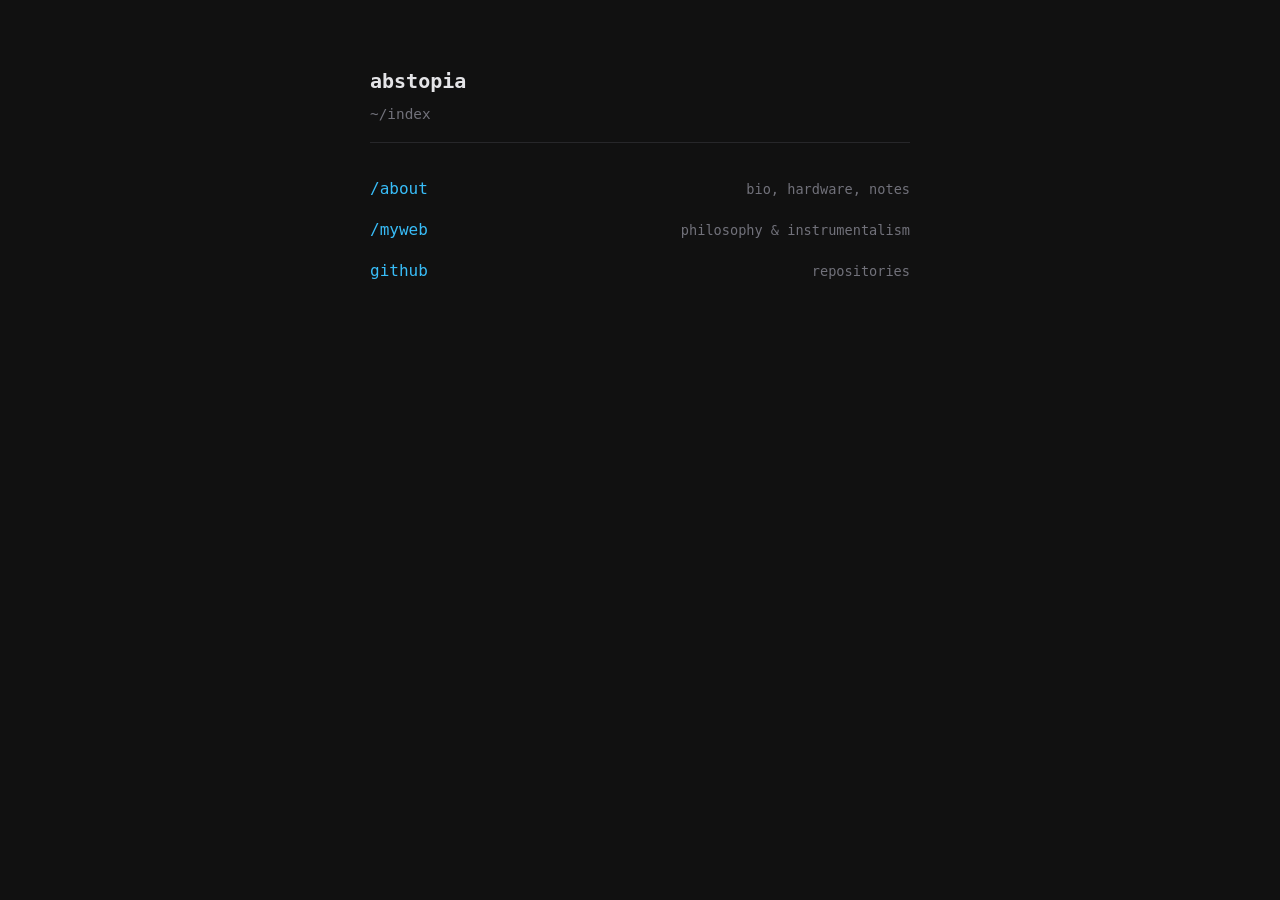
==== index.html @ 98bb940f "Add initial HTML structure for abstopia" ====
<!DOCTYPE html>
<html lang="en">
<head>
  <meta charset="UTF-8">
  <meta name="viewport" content="width=device-width, initial-scale=1.0">
  <title>abstopia</title>
  <style>
    :root {
      --bg: #111111;
      --text: #e4e4e7;
      --muted: #71717a;
      --accent: #38bdf8;
      --border: #27272a;
    }
    body {
      background: var(--bg);
      color: var(--text);
      font-family: ui-monospace, SFMono-Regular, Menlo, Monaco, Consolas, monospace;
      max-width: 540px;
      margin: 0 auto;
      padding: 4rem 1.5rem;
      line-height: 1.7;
    }
    h1 {
      font-size: 1.25rem;
      font-weight: 600;
      margin: 0 0 0.25rem 0;
    }
    .sub {
      color: var(--muted);
      font-size: 0.9rem;
      margin: 0 0 2rem 0;
      padding-bottom: 1rem;
      border-bottom: 1px solid var(--border);
    }
    ul {
      list-style: none;
      padding: 0;
      margin: 0;
    }
    li {
      margin-bottom: 0.85rem;
      display: flex;
      justify-content: space-between;
      align-items: baseline;
      gap: 1rem;
    }
    a {
      color: var(--accent);
      text-decoration: none;
    }
    a:hover {
      text-decoration: underline;
    }
    .desc {
      color: var(--muted);
      font-size: 0.85rem;
      text-align: right;
    }
  </style>
</head>
<body>
  <h1>abstopia</h1>
  <p class="sub">~/index</p>

  <ul>
    <li>
      <a href="/about/">/about</a>
      <span class="desc">bio, hardware, notes</span>
    </li>
    <li>
      <a href="/myweb/">/myweb</a>
      <span class="desc">philosophy &amp; instrumentalism</span>
    </li>
    <li>
      <a href="https://github.com/abstopia">github</a>
      <span class="desc">repositories</span>
    </li>
  </ul>
</body>
</html>
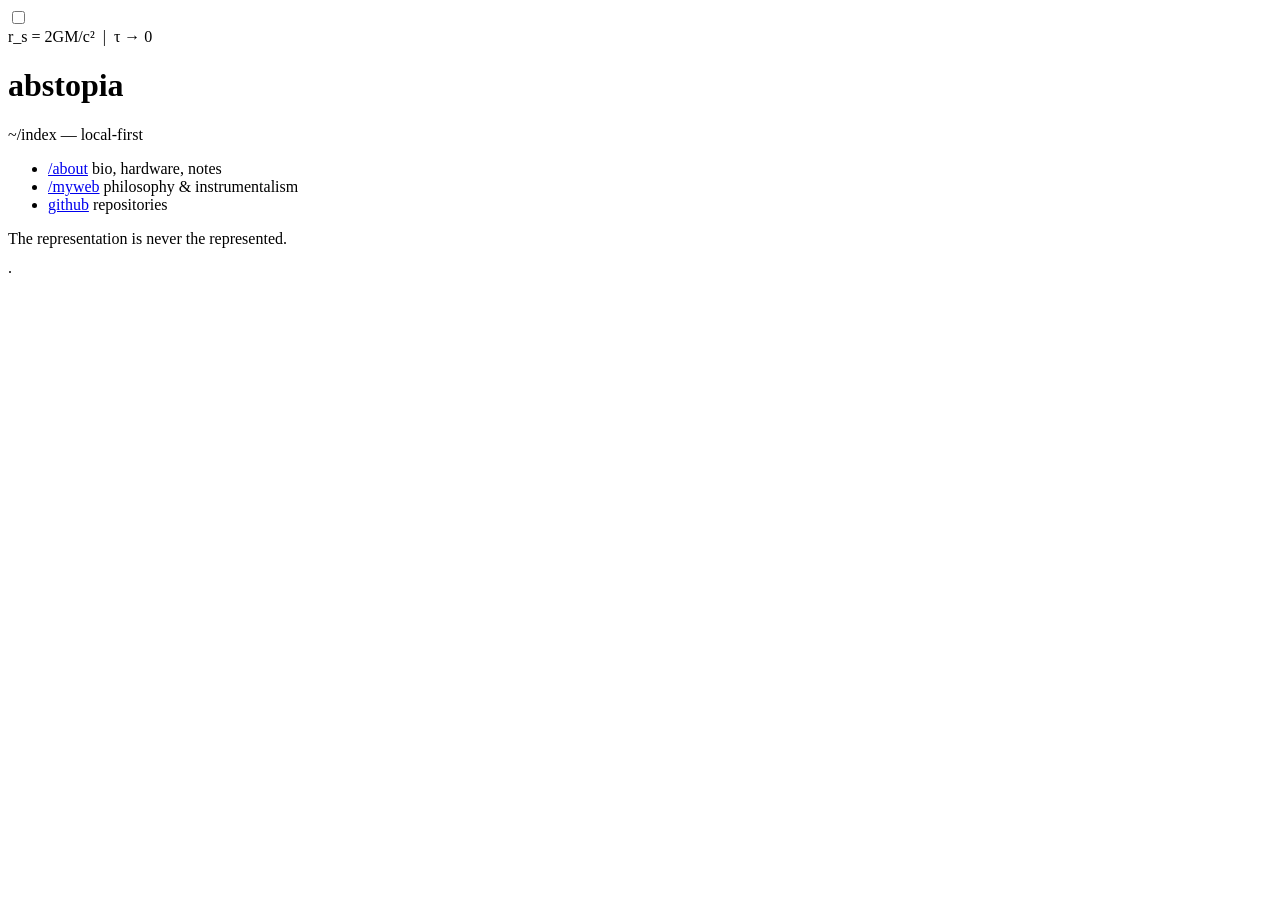
==== commit a150fefa: "Refactor index.html to use external CSS and add features Removed internal styles and added external " ====
--- a/index.html
+++ b/index.html
@@ -4,78 +4,48 @@
   <meta charset="UTF-8">
   <meta name="viewport" content="width=device-width, initial-scale=1.0">
   <title>abstopia</title>
-  <style>
-    :root {
-      --bg: #111111;
-      --text: #e4e4e7;
-      --muted: #71717a;
-      --accent: #38bdf8;
-      --border: #27272a;
-    }
-    body {
-      background: var(--bg);
-      color: var(--text);
-      font-family: ui-monospace, SFMono-Regular, Menlo, Monaco, Consolas, monospace;
-      max-width: 540px;
-      margin: 0 auto;
-      padding: 4rem 1.5rem;
-      line-height: 1.7;
-    }
-    h1 {
-      font-size: 1.25rem;
-      font-weight: 600;
-      margin: 0 0 0.25rem 0;
-    }
-    .sub {
-      color: var(--muted);
-      font-size: 0.9rem;
-      margin: 0 0 2rem 0;
-      padding-bottom: 1rem;
-      border-bottom: 1px solid var(--border);
-    }
-    ul {
-      list-style: none;
-      padding: 0;
-      margin: 0;
-    }
-    li {
-      margin-bottom: 0.85rem;
-      display: flex;
-      justify-content: space-between;
-      align-items: baseline;
-      gap: 1rem;
-    }
-    a {
-      color: var(--accent);
-      text-decoration: none;
-    }
-    a:hover {
-      text-decoration: underline;
-    }
-    .desc {
-      color: var(--muted);
-      font-size: 0.85rem;
-      text-align: right;
-    }
-  </style>
+  <link rel="stylesheet" href="style.css">
 </head>
 <body>
-  <h1>abstopia</h1>
-  <p class="sub">~/index</p>
+  <!-- Hidden CSS-only toggle for Easter Egg #2 -->
+  <input type="checkbox" id="singularity-toggle" aria-hidden="true">
 
-  <ul>
-    <li>
-      <a href="/about/">/about</a>
-      <span class="desc">bio, hardware, notes</span>
-    </li>
-    <li>
-      <a href="/myweb/">/myweb</a>
-      <span class="desc">philosophy &amp; instrumentalism</span>
-    </li>
-    <li>
-      <a href="https://github.com/abstopia">github</a>
-      <span class="desc">repositories</span>
-    </li>
-  </ul>
+  <main class="void">
+    <!-- Pure CSS Black Hole -->
+    <div class="cosmos" title="Approach the event horizon...">
+      <div class="lensing-halo"></div>
+      <div class="accretion-disk"></div>
+      <div class="event-horizon">
+        <span class="photon-ring"></span>
+      </div>
+      <div class="telemetry">r_s = 2GM/c² &nbsp;|&nbsp; τ → 0</div>
+    </div>
+
+    <header>
+      <h1>abstopia</h1>
+      <p class="sub">~/index — <span class="status">local-first</span></p>
+    </header>
+
+    <ul class="directory">
+      <li>
+        <a href="/about/">/about</a>
+        <span class="desc">bio, hardware, notes</span>
+      </li>
+      <li>
+        <a href="/myweb/">/myweb</a>
+        <span class="desc">philosophy &amp; instrumentalism</span>
+      </li>
+      <li>
+        <a href="https://github.com/abstopia">github</a>
+        <span class="desc">repositories</span>
+      </li>
+    </ul>
+
+    <!-- Easter Egg #3: Invisible until highlighted with cursor -->
+    <p class="hidden-axiom">The representation is never the represented.</p>
+  </main>
+
+  <!-- Easter Egg #2 Trigger: Tiny pulsing pixel in bottom-right -->
+  <label for="singularity-toggle" class="anomaly-dot" title="Collapse">·</label>
 </body>
 </html>
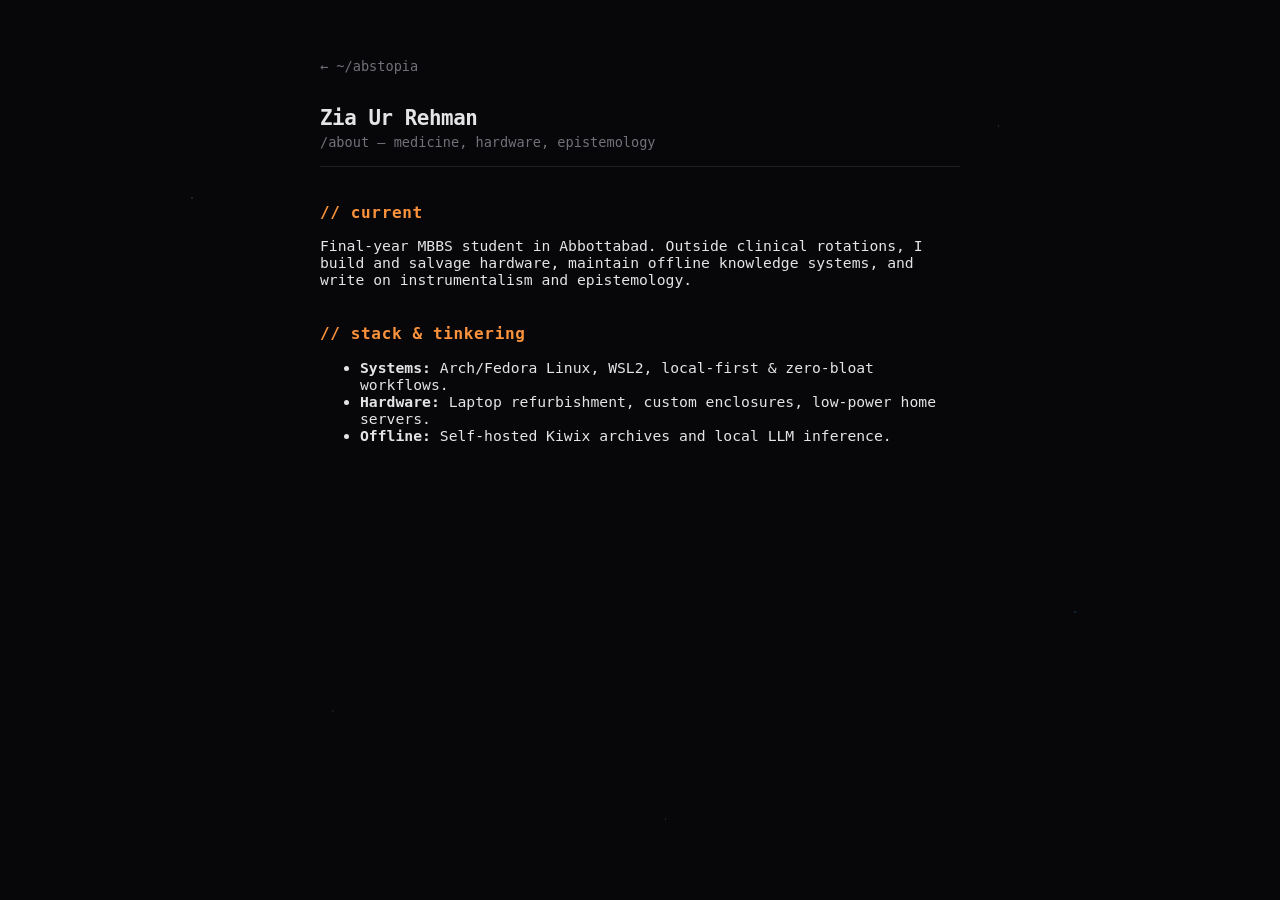
==== commit 2db31483: "Modify index.html for about page content Updated the title and added new sections to the page." ====
--- a/index.html
+++ b/index.html
@@ -3,49 +3,70 @@
 <head>
   <meta charset="UTF-8">
   <meta name="viewport" content="width=device-width, initial-scale=1.0">
-  <title>abstopia</title>
-  <link rel="stylesheet" href="style.css">
+  <title>abstopia — /about</title>
+  <!-- Pulls shared theme variables and base aesthetics from the root repo -->
+  <link rel="stylesheet" href="/style.css">
+  <style>
+    /* Sub-page reading override (so long text isn't vertically centered like the root hub) */
+    body {
+      display: block;
+      padding: 3.5rem 1.5rem;
+    }
+    .page {
+      max-width: 640px;
+      margin: 0 auto;
+    }
+    .crumb {
+      display: inline-block;
+      margin-bottom: 2rem;
+      font-size: 0.85rem;
+      color: var(--muted);
+      text-decoration: none;
+    }
+    .crumb:hover {
+      color: var(--accent);
+    }
+    section {
+      margin-top: 2.25rem;
+    }
+    h2 {
+      font-size: 1rem;
+      color: var(--hot);
+      text-transform: lowercase;
+      letter-spacing: 0.04em;
+      margin-bottom: 0.75rem;
+    }
+    p, li {
+      font-size: 0.92rem;
+      color: var(--text);
+    }
+  </style>
 </head>
 <body>
-  <!-- Hidden CSS-only toggle for Easter Egg #2 -->
-  <input type="checkbox" id="singularity-toggle" aria-hidden="true">
-
-  <main class="void">
-    <!-- Pure CSS Black Hole -->
-    <div class="cosmos" title="Approach the event horizon...">
-      <div class="lensing-halo"></div>
-      <div class="accretion-disk"></div>
-      <div class="event-horizon">
-        <span class="photon-ring"></span>
-      </div>
-      <div class="telemetry">r_s = 2GM/c² &nbsp;|&nbsp; τ → 0</div>
-    </div>
+  <main class="page">
+    <a href="/" class="crumb">← ~/abstopia</a>
 
     <header>
-      <h1>abstopia</h1>
-      <p class="sub">~/index — <span class="status">local-first</span></p>
+      <h1>Zia Ur Rehman</h1>
+      <p class="sub">/about — medicine, hardware, epistemology</p>
     </header>
 
-    <ul class="directory">
-      <li>
-        <a href="/about/">/about</a>
-        <span class="desc">bio, hardware, notes</span>
-      </li>
-      <li>
-        <a href="/myweb/">/myweb</a>
-        <span class="desc">philosophy &amp; instrumentalism</span>
-      </li>
-      <li>
-        <a href="https://github.com/abstopia">github</a>
-        <span class="desc">repositories</span>
-      </li>
-    </ul>
+    <section>
+      <h2>// current</h2>
+      <p>
+        Final-year MBBS student in Abbottabad. Outside clinical rotations, I build and salvage 
+        hardware, maintain offline knowledge systems, and write on instrumentalism and epistemology.
+      </p>
+    </section>
 
-    <!-- Easter Egg #3: Invisible until highlighted with cursor -->
-    <p class="hidden-axiom">The representation is never the represented.</p>
+    <section>
+      <h2>// stack &amp; tinkering</h2>
+      <ul>
+        <li><strong>Systems:</strong> Arch/Fedora Linux, WSL2, local-first &amp; zero-bloat workflows.</li>
+        <li><strong>Hardware:</strong> Laptop refurbishment, custom enclosures, low-power home servers.</li>
+        <li><strong>Offline:</strong> Self-hosted Kiwix archives and local LLM inference.</li>
+      </ul>
+    </section>
   </main>
-
-  <!-- Easter Egg #2 Trigger: Tiny pulsing pixel in bottom-right -->
-  <label for="singularity-toggle" class="anomaly-dot" title="Collapse">·</label>
 </body>
 </html>
--- a/style.css
+++ b/style.css
@@ -0,0 +1,330 @@
+:root {
+  --bg: #070709;
+  --text: #e4e4e7;
+  --muted: #71717a;
+  --accent: #38bdf8;
+  --hot: #fb923c;
+  --core-glow: rgba(251, 146, 60, 0.45);
+  --border: #1e1e24;
+}
+
+* {
+  box-sizing: border-box;
+}
+
+body {
+  background-color: var(--bg);
+  /* Subtle deep-space starfield using pure CSS radial gradients */
+  background-image:
+    radial-gradient(1px 1px at 15% 22%, rgba(255, 255, 255, 0.35), transparent),
+    radial-gradient(1px 1px at 78% 14%, rgba(255, 255, 255, 0.25), transparent),
+    radial-gradient(1.5px 1.5px at 84% 68%, rgba(56, 189, 248, 0.3), transparent),
+    radial-gradient(1px 1px at 26% 79%, rgba(255, 255, 255, 0.2), transparent),
+    radial-gradient(1px 1px at 52% 91%, rgba(255, 255, 255, 0.25), transparent);
+  color: var(--text);
+  font-family: ui-monospace, SFMono-Regular, Menlo, Monaco, Consolas, monospace;
+  margin: 0;
+  min-height: 100vh;
+  display: flex;
+  align-items: center;
+  justify-content: center;
+  padding: 2rem 1.5rem;
+  overflow-x: hidden;
+}
+
+#singularity-toggle {
+  display: none;
+}
+
+.void {
+  width: 100%;
+  max-width: 520px;
+  transition: transform 1.2s cubic-bezier(0.22, 1, 0.36, 1), filter 1.2s ease;
+}
+
+/* =========================================
+   BLACK HOLE GRAPHIC & GRAVITATIONAL LENSING
+   ========================================= */
+.cosmos {
+  position: relative;
+  width: 240px;
+  height: 170px;
+  margin: 0 auto 2rem auto;
+  display: flex;
+  align-items: center;
+  justify-content: center;
+  cursor: crosshair;
+  user-select: none;
+}
+
+/* Upper bent light arch (gravitational lensing of far disk) */
+.lensing-halo {
+  position: absolute;
+  width: 112px;
+  height: 112px;
+  border-radius: 50%;
+  background: conic-gradient(
+    from 210deg,
+    transparent 0deg,
+    rgba(251, 146, 60, 0.15) 45deg,
+    rgba(253, 224, 71, 0.65) 110deg,
+    rgba(186, 230, 253, 0.8) 160deg,
+    transparent 230deg
+  );
+  filter: blur(4px);
+  transform: translateY(-10px) scaleY(0.88);
+  animation: pulseHalo 6s ease-in-out infinite;
+  pointer-events: none;
+}
+
+/* Tilted swirling accretion disk */
+.accretion-disk {
+  position: absolute;
+  width: 220px;
+  height: 220px;
+  border-radius: 50%;
+  background: conic-gradient(
+    from 0deg,
+    rgba(234, 88, 12, 0.1) 0%,
+    rgba(251, 146, 60, 0.85) 22%,
+    rgba(254, 240, 138, 0.95) 38%,
+    rgba(125, 211, 252, 0.9) 55%,
+    rgba(56, 189, 248, 0.35) 75%,
+    rgba(234, 88, 12, 0.1) 100%
+  );
+  /* Hollow out the center so it wraps around the event horizon */
+  -webkit-mask-image: radial-gradient(circle, transparent 36%, black 42%, black 66%, transparent 72%);
+  mask-image: radial-gradient(circle, transparent 36%, black 42%, black 66%, transparent 72%);
+  transform: rotateX(73deg) rotateZ(-14deg);
+  animation: spinDisk 9s linear infinite;
+  box-shadow: 0 0 35px var(--core-glow);
+  transition: animation-duration 0.4s ease, filter 0.6s ease;
+}
+
+/* The Event Horizon (Singularity shadow) */
+.event-horizon {
+  position: relative;
+  width: 76px;
+  height: 76px;
+  border-radius: 50%;
+  background: #000000;
+  z-index: 2;
+  box-shadow:
+    0 0 0 1.5px rgba(254, 240, 138, 0.75),
+    0 0 14px 3px rgba(251, 146, 60, 0.65),
+    0 0 38px 8px rgba(56, 189, 248, 0.22),
+    inset 0 0 12px #000000;
+  transition: transform 0.6s cubic-bezier(0.22, 1, 0.36, 1), box-shadow 0.6s ease;
+}
+
+/* Inner photon sphere shimmer */
+.photon-ring {
+  position: absolute;
+  inset: -3px;
+  border-radius: 50%;
+  border: 1px solid rgba(255, 255, 255, 0.35);
+  opacity: 0.6;
+  animation: spinRing 4s linear infinite reverse;
+}
+
+/* =========================================
+   EASTER EGG #1: TIME DILATION ON HOVER
+   ========================================= */
+.telemetry {
+  position: absolute;
+  bottom: -6px;
+  font-size: 0.7rem;
+  color: var(--hot);
+  letter-spacing: 0.06em;
+  opacity: 0;
+  transform: translateY(4px);
+  transition: opacity 0.4s ease, transform 0.4s ease;
+  pointer-events: none;
+}
+
+.cosmos:hover .accretion-disk,
+.cosmos:active .accretion-disk {
+  animation-duration: 1.4s;
+  filter: brightness(1.35) contrast(1.15);
+}
+
+.cosmos:hover .event-horizon,
+.cosmos:active .event-horizon {
+  transform: scale(1.12);
+  box-shadow:
+    0 0 0 2px #ffffff,
+    0 0 22px 6px rgba(251, 146, 60, 0.9),
+    0 0 55px 14px rgba(56, 189, 248, 0.45);
+}
+
+.cosmos:hover .telemetry,
+.cosmos:active .telemetry {
+  opacity: 0.9;
+  transform: translateY(0);
+}
+
+/* =========================================
+   DIRECTORY & TYPOGRAPHY
+   ========================================= */
+header {
+  margin-bottom: 1.75rem;
+  padding-bottom: 1rem;
+  border-bottom: 1px solid var(--border);
+}
+
+h1 {
+  font-size: 1.3rem;
+  font-weight: 600;
+  margin: 0 0 0.25rem 0;
+  letter-spacing: -0.02em;
+}
+
+.sub {
+  color: var(--muted);
+  font-size: 0.85rem;
+  margin: 0;
+}
+
+.status {
+  color: #4ade80;
+}
+
+.directory {
+  list-style: none;
+  padding: 0;
+  margin: 0;
+}
+
+.directory li {
+  margin-bottom: 0.9rem;
+  display: flex;
+  justify-content: space-between;
+  align-items: baseline;
+  gap: 1rem;
+  padding: 0.35rem 0.5rem;
+  border-radius: 4px;
+  transition: transform 0.35s ease, background-color 0.25s ease, opacity 0.6s ease;
+}
+
+.directory li:hover {
+  background-color: rgba(255, 255, 255, 0.03);
+  transform: translateX(4px);
+}
+
+.directory a {
+  color: var(--accent);
+  text-decoration: none;
+  font-weight: 500;
+}
+
+.directory a:hover {
+  text-decoration: underline;
+}
+
+.desc {
+  color: var(--muted);
+  font-size: 0.82rem;
+  text-align: right;
+}
+
+/* =========================================
+   EASTER EGG #3: INVISIBLE HIGHLIGHT AXIOM
+   ========================================= */
+.hidden-axiom {
+  margin-top: 2.5rem;
+  font-size: 0.75rem;
+  color: var(--bg);
+  user-select: text;
+  text-align: center;
+}
+
+.hidden-axiom::selection {
+  background: var(--accent);
+  color: #000000;
+}
+
+/* =========================================
+   EASTER EGG #2: GRAVITATIONAL COLLAPSE DOT
+   ========================================= */
+.anomaly-dot {
+  position: fixed;
+  bottom: 14px;
+  right: 18px;
+  color: var(--muted);
+  font-size: 1.4rem;
+  cursor: pointer;
+  opacity: 0.45;
+  transition: opacity 0.3s ease, color 0.3s ease, transform 0.3s ease;
+  user-select: none;
+}
+
+.anomaly-dot:hover {
+  opacity: 1;
+  color: var(--hot);
+  transform: scale(1.4);
+}
+
+/* When the bottom-right dot is clicked, links spaghettify & pull into the black hole */
+#singularity-toggle:checked ~ .void .directory li {
+  transform: translateY(-130px) scale(0.05) rotate(18deg);
+  opacity: 0;
+  pointer-events: none;
+}
+
+#singularity-toggle:checked ~ .void header {
+  transform: translateY(-70px) scale(0.4);
+  opacity: 0.15;
+  transition: all 0.9s ease;
+}
+
+#singularity-toggle:checked ~ .void .event-horizon {
+  transform: scale(1.45);
+  box-shadow:
+    0 0 0 2px #fff,
+    0 0 30px 10px rgba(251, 146, 60, 0.95),
+    0 0 80px 25px rgba(56, 189, 248, 0.5);
+}
+
+#singularity-toggle:checked ~ .void .accretion-disk {
+  animation-duration: 0.8s;
+}
+
+#singularity-toggle:checked ~ .anomaly-dot {
+  color: var(--accent);
+  opacity: 1;
+}
+
+/* =========================================
+   KEYFRAMES
+   ========================================= */
+@keyframes spinDisk {
+  0% {
+    transform: rotateX(73deg) rotateZ(0deg);
+  }
+  100% {
+    transform: rotateX(73deg) rotateZ(360deg);
+  }
+}
+
+@keyframes spinRing {
+  0% {
+    transform: rotate(0deg) scale(1);
+  }
+  50% {
+    transform: rotate(180deg) scale(1.03);
+  }
+  100% {
+    transform: rotate(360deg) scale(1);
+  }
+}
+
+@keyframes pulseHalo {
+  0%, 100% {
+    opacity: 0.75;
+    transform: translateY(-10px) scaleY(0.88);
+  }
+  50% {
+    opacity: 1;
+    transform: translateY(-11px) scaleY(0.92);
+  }
+}
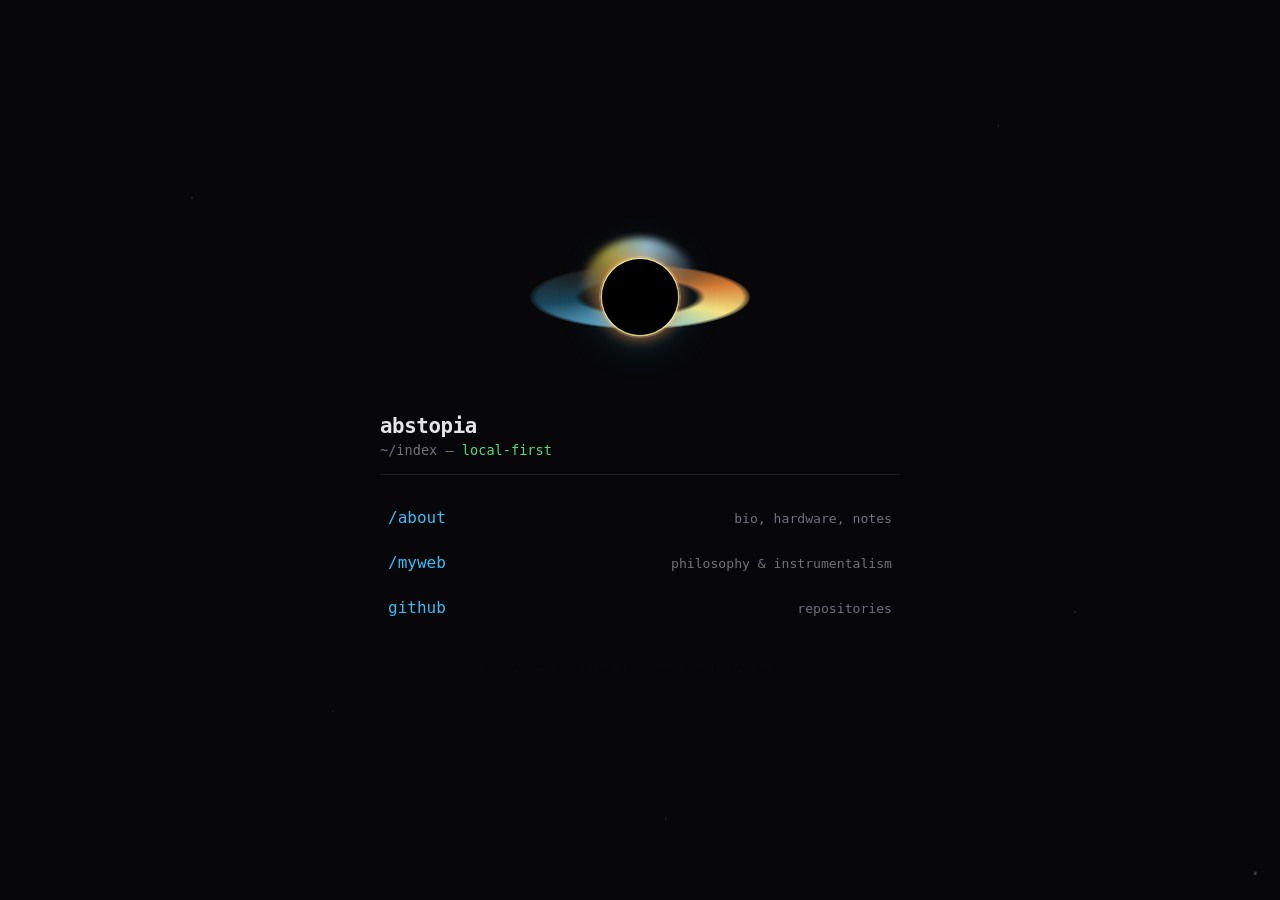
==== commit 681889f9: "Refactor index.html with new layout and styles Updated the index.html structure and content, includi" ====
--- a/index.html
+++ b/index.html
@@ -3,70 +3,49 @@
 <head>
   <meta charset="UTF-8">
   <meta name="viewport" content="width=device-width, initial-scale=1.0">
-  <title>abstopia — /about</title>
-  <!-- Pulls shared theme variables and base aesthetics from the root repo -->
-  <link rel="stylesheet" href="/style.css">
-  <style>
-    /* Sub-page reading override (so long text isn't vertically centered like the root hub) */
-    body {
-      display: block;
-      padding: 3.5rem 1.5rem;
-    }
-    .page {
-      max-width: 640px;
-      margin: 0 auto;
-    }
-    .crumb {
-      display: inline-block;
-      margin-bottom: 2rem;
-      font-size: 0.85rem;
-      color: var(--muted);
-      text-decoration: none;
-    }
-    .crumb:hover {
-      color: var(--accent);
-    }
-    section {
-      margin-top: 2.25rem;
-    }
-    h2 {
-      font-size: 1rem;
-      color: var(--hot);
-      text-transform: lowercase;
-      letter-spacing: 0.04em;
-      margin-bottom: 0.75rem;
-    }
-    p, li {
-      font-size: 0.92rem;
-      color: var(--text);
-    }
-  </style>
+  <title>abstopia</title>
+  <link rel="stylesheet" href="style.css">
 </head>
 <body>
-  <main class="page">
-    <a href="/" class="crumb">← ~/abstopia</a>
+  <!-- Hidden CSS-only toggle for Easter Egg #2 -->
+  <input type="checkbox" id="singularity-toggle" aria-hidden="true">
+
+  <main class="void">
+    <!-- Pure CSS Black Hole -->
+    <div class="cosmos" title="Approach the event horizon...">
+      <div class="lensing-halo"></div>
+      <div class="accretion-disk"></div>
+      <div class="event-horizon">
+        <span class="photon-ring"></span>
+      </div>
+      <div class="telemetry">r_s = 2GM/c² &nbsp;|&nbsp; τ → 0</div>
+    </div>
 
     <header>
-      <h1>Zia Ur Rehman</h1>
-      <p class="sub">/about — medicine, hardware, epistemology</p>
+      <h1>abstopia</h1>
+      <p class="sub">~/index — <span class="status">local-first</span></p>
     </header>
 
-    <section>
-      <h2>// current</h2>
-      <p>
-        Final-year MBBS student in Abbottabad. Outside clinical rotations, I build and salvage 
-        hardware, maintain offline knowledge systems, and write on instrumentalism and epistemology.
-      </p>
-    </section>
+    <ul class="directory">
+      <li>
+        <a href="/about/">/about</a>
+        <span class="desc">bio, hardware, notes</span>
+      </li>
+      <li>
+        <a href="/myweb/">/myweb</a>
+        <span class="desc">philosophy &amp; instrumentalism</span>
+      </li>
+      <li>
+        <a href="https://github.com/abstopia">github</a>
+        <span class="desc">repositories</span>
+      </li>
+    </ul>
 
-    <section>
-      <h2>// stack &amp; tinkering</h2>
-      <ul>
-        <li><strong>Systems:</strong> Arch/Fedora Linux, WSL2, local-first &amp; zero-bloat workflows.</li>
-        <li><strong>Hardware:</strong> Laptop refurbishment, custom enclosures, low-power home servers.</li>
-        <li><strong>Offline:</strong> Self-hosted Kiwix archives and local LLM inference.</li>
-      </ul>
-    </section>
+    <!-- Easter Egg #3: Invisible until highlighted with cursor -->
+    <p class="hidden-axiom">The representation is never the represented.</p>
   </main>
+
+  <!-- Easter Egg #2 Trigger: Tiny pulsing pixel in bottom-right -->
+  <label for="singularity-toggle" class="anomaly-dot" title="Collapse">·</label>
 </body>
 </html>
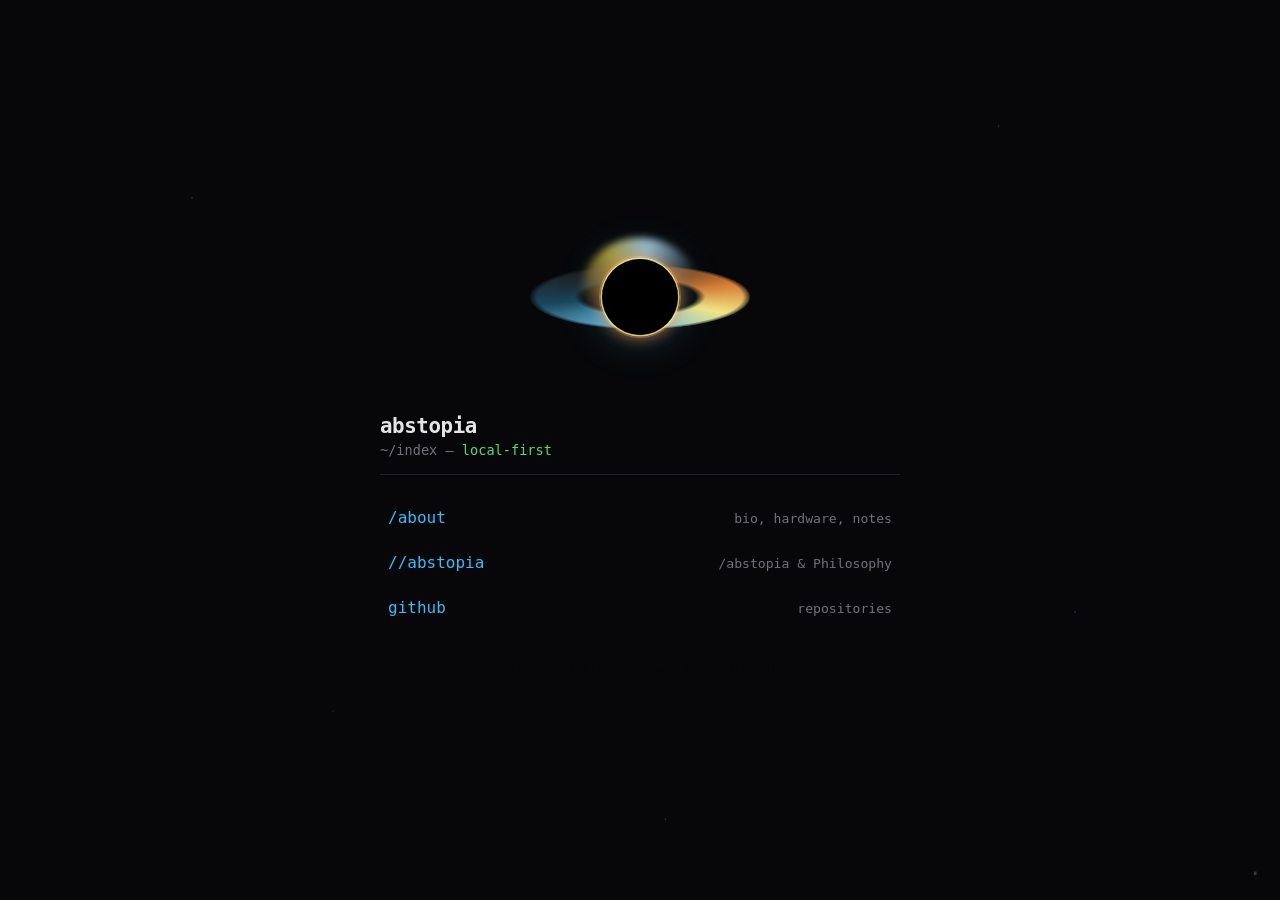
==== commit db8a9ad7: "Update link and description for myweb section" ====
--- a/index.html
+++ b/index.html
@@ -32,8 +32,8 @@
         <span class="desc">bio, hardware, notes</span>
       </li>
       <li>
-        <a href="/myweb/">/myweb</a>
-        <span class="desc">philosophy &amp; instrumentalism</span>
+        <a href="/myweb/">//abstopia</a>
+        <span class="desc">/abstopia &amp; Philosophy</span>
       </li>
       <li>
         <a href="https://github.com/abstopia">github</a>
